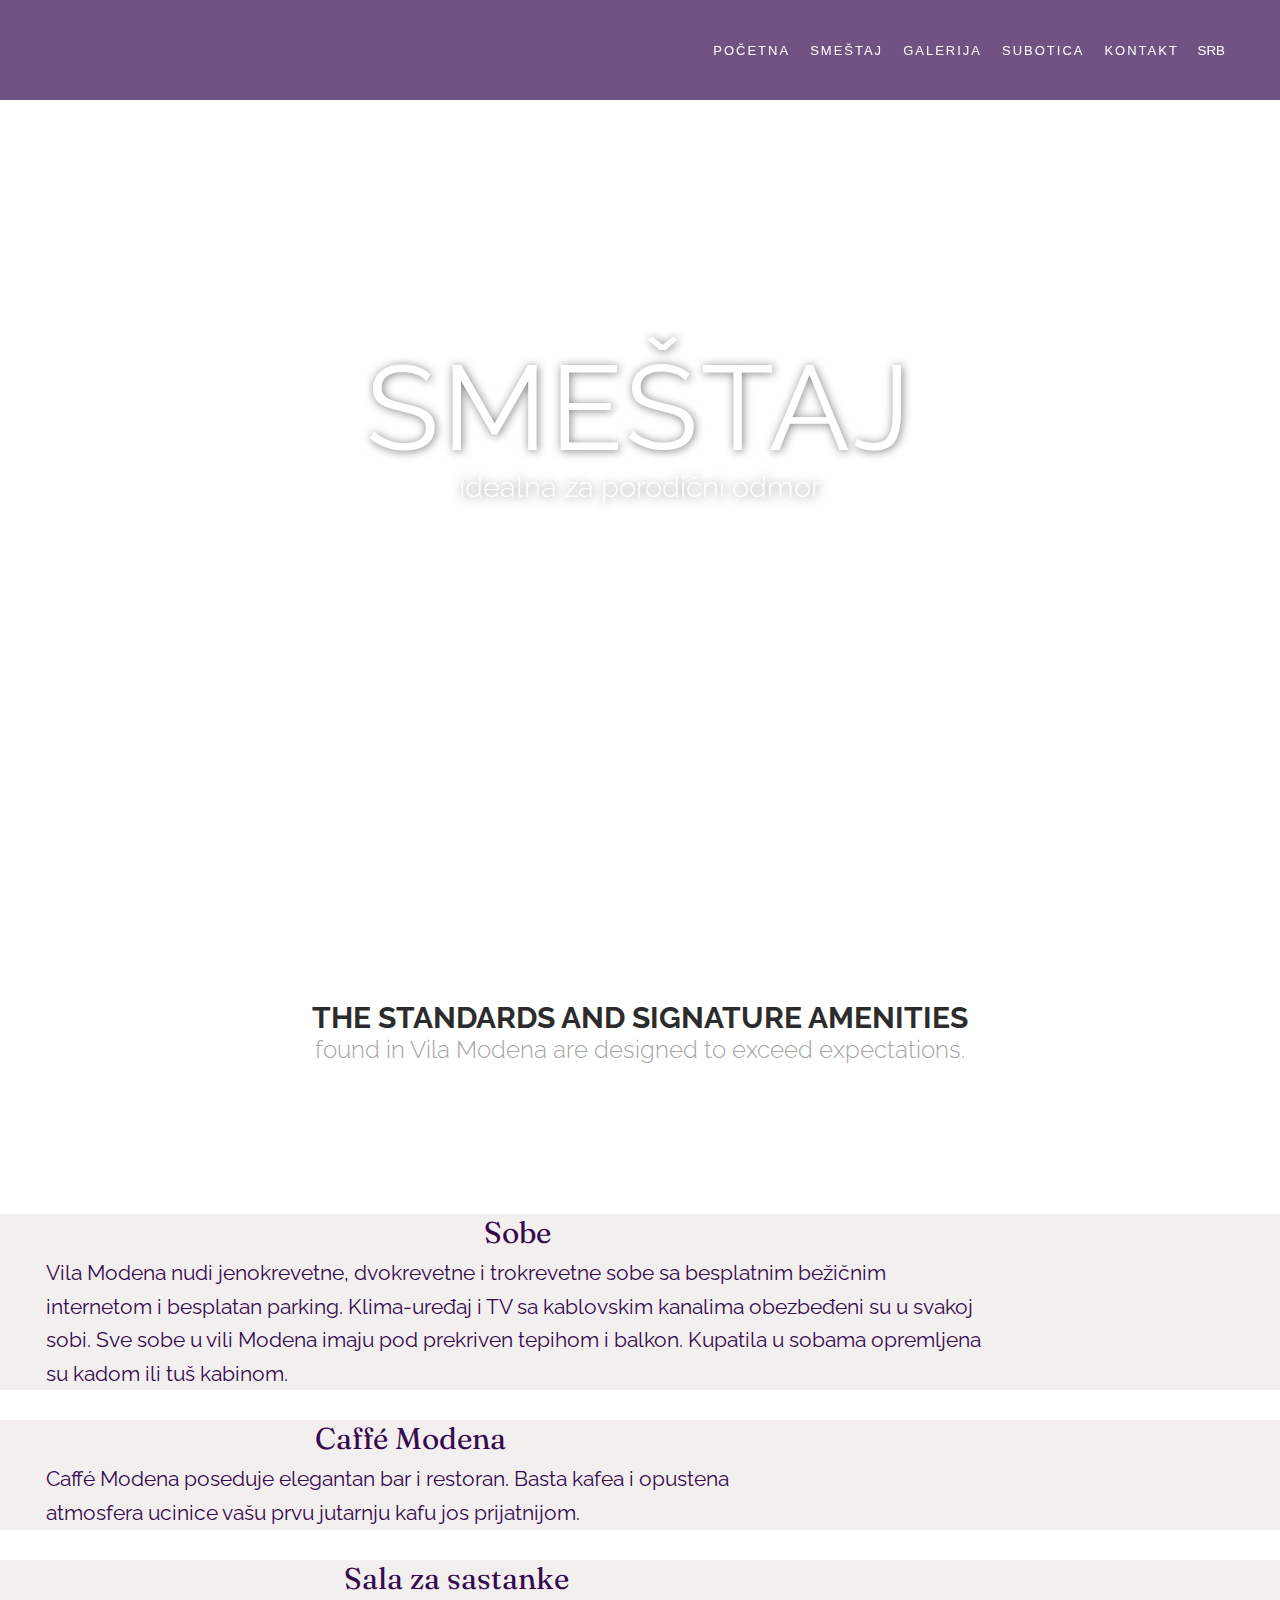
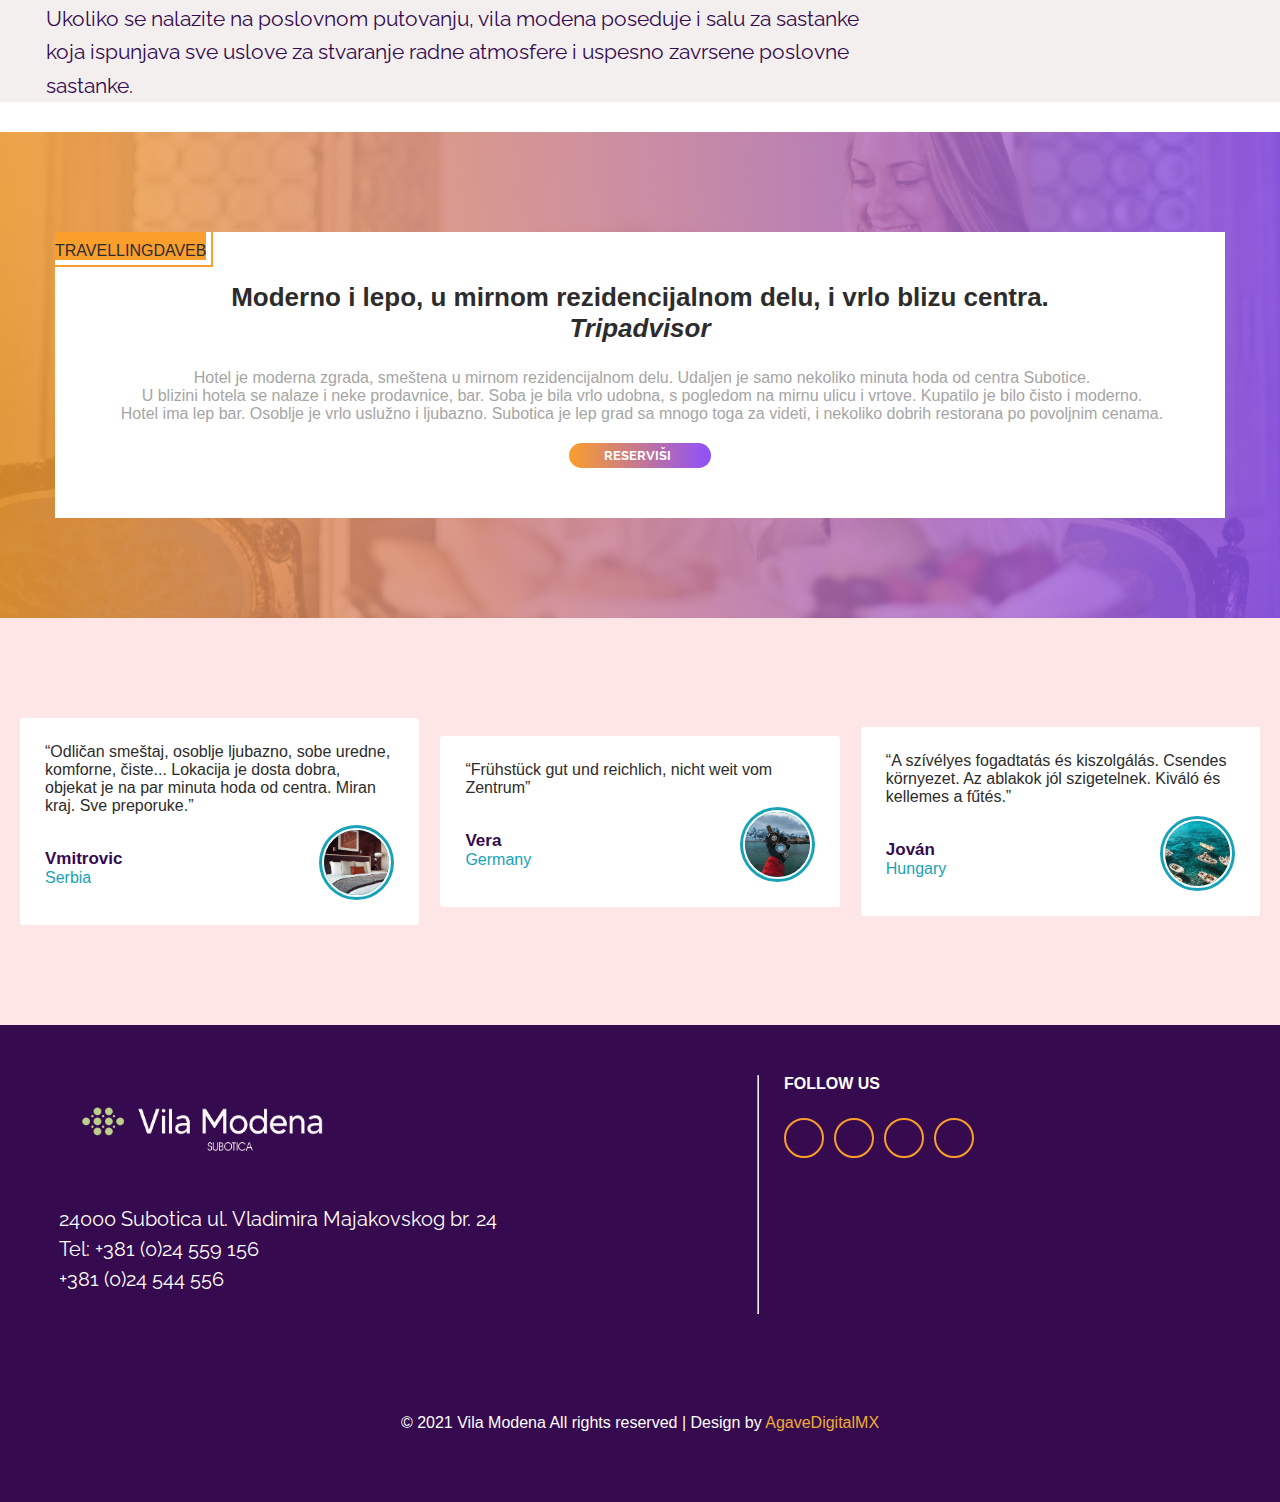
==== Accomodations.html @ 4d8314a0 "Add files via upload" ====
<!DOCTYPE html>
<html>
  <head>
    <meta charset="utf-8">
    <meta name="viewport" content="width=device-width, user-scalable=no, initial-scale=1.0, maximum-scale=1.0, minimum-scale=1.0">
    <meta http-equiv="X-UA-Compatible" content="ie=edge">
    <title>Vila Modena | Subotica Serbia</title>

    <!--CSS stylesheets -->
    <link rel="stylesheet" href="css/styles.css">
    <link rel="stylesheet" href="https://cdnjs.cloudflare.com/ajax/libs/font-awesome/5.13.0/css/all.min.css" integrity="sha512-L7MWcK7FNPcwNqnLdZq86lTHYLdQqZaz5YcAgE+5cnGmlw8JT03QB2+oxL100UeB6RlzZLUxCGSS4/++mNZdxw==" crossorigin="anonymous" />
    <link rel="icon" href="favicon.ico">

    

  </head>

<body>
  <header class="header">
    <div class="container">
      <nav class="nav">
        <a href="index.html" class="logo-nav">
          <img src="images/vila _modena_small.png" alt="">
        </a>
       
        <div class="hamburger-menu">
          <i class="fas fa-bars"></i>
          <i class="fas fa-times"></i>
        </div>
          <ul class="nav-list">
            <li>
              <a href="index.html" class="nav-link">POČETNA</a>
            </li>
            <li>
              <a href="Accomodations.html" class="nav-link">SMEŠTAJ</a>
            </li>
            <li>
              <a href="gallery.html" class="nav-link">Galerija</a>
            </li>
            <li>
              <a href="Subotica.html" class="nav-link">Subotica</a>
            </li>
            <li>
              <a href="contacus.html" class="nav-link">Kontakt</a>
            </li>
            <li class="nav-item">
              <div class="projects">
                <button><img src="../srb/Images/serbia .png" alt=""> SRB</button>
                <ul>
                  <li><a href="../eng/index.html">ENG</a></li>
                  <!-- <li><a href="../srb/index.html">SRB</a>-->
                  </li>
                </ul>
              </div>
            </li>
          </ul>
      </nav>
    </div>
  </header>

<main>
  <div class="hero-sobe">
    <div class="container">
      <div class="main-heading">
        <h1 class="title">SMEŠTAJ</h1>
        <h2 class="subtitle">idealna za porodični odmor</h2>
      </div>
      <!--<a href="" class="btn btn-gradient">Explore now
        <span class="dots"><i class="fas fa-ellipsis-h"></i></span>
      </a>-->
    </div>
  </div>

  <section class="hotels">
  <div class="container">
    <h5 class="section-head">
      <span class="heading">The standards and signature amenities</span>
      <span class="sub-heading">found in Vila Modena are designed to exceed expectations.</span>
    </h5>
  </div>
</section>

<!--
  <div class="contenido-card">
    <div class="cards">
      <div class="imgBx">
        <img src="./Images/vila_modena_0014.jpg" alt="">
      </div>
      <div class="content-card">
        <h2 class="card-title">Sobe</h2>
          <p>Vila Modena nudi jenokrevetne, dvokrevetne i trokrevetne sobe sa besplatnim bežičnim internetom i besplatan parking. Klima-uređaj i TV sa kablovskim kanalima obezbeđeni su u svakoj sobi.

            Sve sobe u vili Modena imaju pod prekriven tepihom i balkon. Kupatila u sobama opremljena su kadom ili tuš kabinom.
          </p> 
      </div>
    </div>

    <div class="cards">
      <div class="imgBx">
        <img src="./Images/Vila Modena 6.jpg" alt="">
      </div>
      <div class="content-card">
        <h2 class="card-title">Caffé Modena</h2>
          <p>Caffé Modena poseduje elegantan bar i restoran. Basta kafea i opustena atmosfera ucinice vasu prvu jutarnju kafu jos prijatnijom.
          </p> 
      </div>
    </div>

    <div class="cards">
      <div class="imgBx">
        <img src="./Images/hotel-check-in.jpg" alt="">
      </div>
      <div class="content-card">
        <h2 class="card-title">Sala za sastanke</h2>
          <p>Ukoliko se nalazite na poslovnom putovanju , vila modena poseduje i salu za sastanke koja ispunjava sve uslove za stvaranje radne atmosfere i uspesno zavrsene poslovne sastanke.
          </p> 
      </div>
    </div>
  </div>
-->



<!--NUEVO-->
<div class="wrap-room">
  <div class="aside">
    <h3 class="noticia-room">Sobe</h3>
    <p>Vila Modena nudi jenokrevetne, dvokrevetne i trokrevetne sobe sa besplatnim bežičnim internetom i besplatan parking.
    Klima-uređaj i TV sa kablovskim kanalima obezbeđeni su u svakoj sobi. Sve sobe u vili Modena imaju pod prekriven
    tepihom i balkon.
    Kupatila u sobama opremljena su kadom ili tuš kabinom.</p>
  </div>
  <img class="wrap" src="/eng/Images/vila_modena_0014.jpg" alt="">
</div>

<div class="wrap-room">
  <div class="aside">
    <h3 class="noticia-room">Caffé Modena</h3>
    <p>Caffé Modena poseduje elegantan bar i restoran. Basta kafea i opustena atmosfera ucinice vašu prvu jutarnju
    kafu jos prijatnijom.</p>
  </div>
  <img class="wrap" src="/eng/Images/Belgrade-Serbia-Travel-Guide-1.jpg" alt="">
</div>

<div class="wrap-room">
  <div class="aside">
    <h3 class="noticia-room">Sala za sastanke</h3>
    <p>Ukoliko se nalazite na poslovnom putovanju, vila modena poseduje i salu za sastanke koja ispunjava sve uslove za
    stvaranje radne atmosfere i uspesno
    zavrsene poslovne sastanke.</p>
  </div>
  <img class="wrap" src="/eng/Images/Vila Modena 1.jpg" alt="">
</div>



  <section class="offer-sobe">
    <div class="container">
      <div class="offer-content">
      <div class="discount">
        TravellingDaveB
      </div>
      <h5 class="hotel-name">Moderno i lepo, u mirnom rezidencijalnom delu, i vrlo blizu centra.
        <br> 
      <em>Tripadvisor</em></h5>
      <div class="hotel-rating">
        <i class="fas fa-star rating"></i>
        <i class="fas fa-star rating"></i>
        <i class="fas fa-star rating"></i>
        <i class="fas fa-star rating"></i>
        <i class="fas fa-star half rating"></i>
      </div>
      <p class="paragraph">
        Hotel je moderna zgrada, smeštena u mirnom rezidencijalnom delu. Udaljen je samo nekoliko minuta hoda od centra Subotice. <br> U blizini hotela se nalaze i neke prodavnice, bar.
Soba je bila vrlo udobna, s pogledom na mirnu ulicu i vrtove. Kupatilo je bilo čisto i moderno. <br>
Hotel ima lep bar.
Osoblje je vrlo uslužno i ljubazno.
Subotica je lep grad sa mnogo toga za videti, i nekoliko dobrih restorana po povoljnim cenama.
      </p>
      <a href="mailto:z.sparic@gmail.com" class="btn btn-gradient">RESERVIŠI

        <span class="dots"><i class="fas fa-ellipsis-h"></i></span>
      </a>
      </div>
    </div>
  </section>
 
<!--Testimonials-->
<div class="wrapper">
  <div class="box">
    <i class="fa fa-quote-left quote"></i>
    <p>“Odličan smeštaj, osoblje ljubazno, sobe uredne, komforne, čiste... Lokacija je dosta dobra, objekat je na par minuta hoda od centra. Miran kraj.
      Sve preporuke.” </p>
      <div class="contenidos">
        <div class="info">
          <div class="name">Vmitrovic</div>
          <div class="job">Serbia</div>
          <div class="stars">
            <i class="fas fa-star rating"></i>
            <i class="fas fa-star rating"></i>
            <i class="fas fa-star rating"></i>
            <i class="fas fa-star rating"></i>
            <i class="fas fa-star rating"></i>
          </div>
        </div>
        <div class="image">
          <img src="./Images/viaje.png" alt="">
        </div>
      </div>
  </div>

  <div class="box">
    <i class="fa fa-quote-left quote"></i>
    <p>“Frühstück gut und reichlich, nicht weit vom Zentrum” </p>
      <div class="contenidos">
        <div class="info">
          <div class="name">Vera</div>
          <div class="job">Germany</div>
          <div class="stars">
            <i class="fas fa-star rating"></i>
            <i class="fas fa-star rating"></i>
            <i class="fas fa-star rating"></i>
            <i class="fas fa-star rating"></i>
            <i class="far fa-star rating"></i>
          </div>
        </div>
        <div class="image">
          <img src="./Images/manoviaje.png" alt="">
          
        </div>
      </div>
  </div>


  <div class="box">
    <i class="fa fa-quote-left quote"></i>
    <p>“A szívélyes fogadtatás és kiszolgálás. Csendes környezet. Az ablakok jól szigetelnek. Kiváló és kellemes a fűtés.” </p>
      <div class="contenidos">
        <div class="info">
          <div class="name">Jován</div>
          <div class="job">Hungary</div>
          <div class="stars">
            <i class="fas fa-star rating"></i>
            <i class="fas fa-star rating"></i>
            <i class="fas fa-star rating"></i>
            <i class="fas fa-star rating"></i>
            <i class="fas fa-star rating"></i>
          </div>
        </div>
        <div class="image">
          <img src="./Images/barco.png" alt="">
        </div>
      </div>
  </div>

</div>


<!--testimonial ends-->


<footer class="footer">
  <div class="container">
    <div class="footer-content">
      <div class="footer-content-brand">
        <a href="" class="logo">
          <img class="logo-image" src="./Images/vila modena.png" alt="">
        </a>
        <div class="paragraph">
          24000 Subotica

          ul. Vladimira Majakovskog br. 24 <br>

          Tel: +381 (0)24 559 156 <br>

          +381 (0)24 544 556 
        </div>
     
      </div>
      <hr>
      <div class="social-media-wrap">
        <h4 class="footer-heading">Follow Us</h4>
        <div class="social-media">
          <a href="mailto:z.sparic@gmail.com" class="sm-link"><i class="fas fa-at"></i></a>
          <a href="https://www.facebook.com/Vila-Modena-323223197715587" class="sm-link"><i class="fab fa-facebook"></i></a>
          <a href="https://www.instagram.com/vila_modena/" class="sm-link"><i class="fab fa-instagram"></i></a>
          <a href="https://www.tripadvisor.es/Hotel_Review-g304096-d4974867-Reviews-Vila_Modena-Subotica_Vojvodina.html" class="sm-link"><i class="fab fa-tripadvisor"></i></a>

        </div>
      </div>
    </div>
  </div>
  <p class="copy">&copy; 2021 Vila Modena All rights reserved | Design by <span class="color-span">AgaveDigitalMX</span>
  </p>
</footer>
</main>


</body>
<script src="main.js"></script>

</html>
---- css/styles.css ----
/*Import the fonts used*/
@import url("https://fonts.googleapis.com/css2?family=Cabin&family=Courgette&family=Herr+Von+Muellerhoff&display=swap");
@import url("https://fonts.googleapis.com/css2?family=Raleway:ital,wght@0,200;0,300;0,400;0,500;0,600;1,400&display=swap");
@import url("https://fonts.googleapis.com/css2?family=Montserrat:wght@500;600;700&display=swap");
@import url("https://fonts.googleapis.com/css2?family=Playfair+Display:ital,wght@0,400;0,600;0,700;1,500;1,700&display=swap");
@import url("https://fonts.googleapis.com/css2?family=Nanum+Myeongjo&display=swap");
@import url("https://fonts.googleapis.com/css2?family=Fraunces:ital,wght@0,100;0,200;0,300;0,400;0,500;0,600;0,700;0,900;1,200&family=Roboto:wght@300;400;500;700;900&display=swap");

*,
*::before,
*::after {
  margin: 0;
  padding: 0;
  box-sizing: border-box;
}

/*Custom properties*/

:root {
  --dark-color: #2d2c2c;
  --purple-solid: #350a4f;
  --purple-transparent: rgba(53, 10, 79, 0.7);
  --purple-transparent-alt: rgba(53, 10, 79, 0.5);
  --purple-light: #8f50fb;
  --yellow-solid: #fa9e2c;
  --gradient-color: linear-gradient(
    to right,
    var(--yellow-solid),
    var(--purple-light)
  );
  --gradient-color-alt: linear-gradient(
    to right,
    var(--purple-light),
    var(--yellow-solid)
  );
}

/*Global styles*/
html {
  font-size: 10px;
}

body {
  font-family: Arial, Helvetica, sans-serif;
  font-size: 1.6rem;
  color: var(--dark-color);
}

a {
  text-decoration: none;
  color: inherit;
}

ul {
  list-style: none;
}

section {
  padding: 5rem 0;
}

/*reusable styles*/
.container {
  width: 100%;
  max-width: 120rem;
  padding: 0 1.5rem;
  margin: 0 auto;
}

/*Languages*/

.projects {
  position: relative;
  font-size: 1.2rem;
  padding-left: 5px;
}

.projects ul {
  position: absolute;
  margin-top: 10px;
  width: 150px;
  height: 150px;
  background: #8f50fb;
  display: flex;
  flex-direction: column;
  justify-content: space-around;
  align-items: center;
  list-style: none;
  border-radius: 5px;
  opacity: 0;
  transform: translateY(10px);
  transition: all 0.4s ease;
}

.projects a {
  color: white;
  text-decoration: none;
}

.projects li {
  height: 100%;
  width: 100%;
  display: flex;
  justify-content: center;
  align-items: center;
  border-radius: 5px;
}

.projects li:hover {
  background-color: #350a4f;
}

.nav-item button {
  background: none;
  border: none;
  text-decoration: none;
  color: white;
  cursor: pointer;
}

.nav-list button:hover {
  color: white;
}

.projects button:focus + ul {
  opacity: 1;
  pointer-events: all;
  transform: translateY(0px);
}

/*Languages END*/

/*Header styles*/
.header {
  width: 100%;
  height: 6rem;
  display: flex;
  align-items: center;
  position: fixed;
  top: 0;
  left: 0;
  background-color: var(--purple-transparent);
  z-index: 999;
}

.header.active {
  background-color: var(--purple-solid);
}

/*Header styles - nav */
.nav {
  display: flex;
  align-items: center;
  justify-content: space-between;
}

.logo img {
  max-width: 80%;
  height: 100px;
}

.logo-nav img {
  max-width: 100%;
}

.hamburger-menu {
  font-size: 2.6rem;
  color: #fff;
  cursor: pointer;
  position: relative;
  z-index: 1500;
}

.hamburger-menu .fa-times {
  display: none;
}

.menu-open .hamburger-menu .fa-times {
  display: block;
}

.menu-open .hamburger-menu .fa-bars {
  display: none;
}

.nav-list {
  position: fixed;
  top: 0;
  left: 0;
  width: 100%;
  height: 100vh;
  background-color: var(--purple-solid);
  display: flex;
  flex-direction: column;
  align-items: center;
  justify-content: center;
  z-index: 1400;
  opacity: 0;
  transform: scale(0);
  transition: opacity 0.5s;
}

.menu-open .nav-list {
  opacity: 1;
  transform: scale(1);
}

.nav-item:not(:last-child) {
  margin-bottom: 0.5rem;
}

.nav-link {
  display: block;
  font-size: 3rem;
  color: #fff;
  font-weight: bold;
  text-transform: uppercase;
  letter-spacing: 2px;
  padding: 1rem;
}

/*hero section styles*/
.hero {
  width: 100%;
  height: 100vh;
  background: url("../images/vila_modena_0010_purple-min.jpg") center no-repeat;
  background-size: cover;
  display: flex;
  align-items: center;
  text-align: center;
  position: relative;
  z-index: 0;
}

.hero-galerija {
  width: 100%;
  height: 100vh;
  background: url("../Images/vila_modena_0014_small-min.jpg") center no-repeat;
  background-size: cover;
  display: flex;
  align-items: center;
  text-align: center;
  position: relative;
  z-index: 0;
}

.hero-subotica {
  width: 100%;
  height: 100vh;
  background: url("../images/Subotica_small_1.jpg") center no-repeat;
  background-size: cover;
  display: flex;
  align-items: center;
  text-align: center;
  position: relative;
  z-index: 0;
}

.hero-sobe {
  width: 100%;
  height: 100vh;
  background: url("../images/vila_modena_0006_purple-min.jpg") center no-repeat;
  background-size: cover;
  display: flex;
  align-items: center;
  text-align: center;
  position: relative;
  z-index: 0;
}

.hero-contact {
  width: 100%;
  height: 100vh;
  background: url("../images/kontakt_small.jpg") center no-repeat;
  background-size: cover;
  display: flex;
  align-items: center;
  text-align: center;
  position: relative;
  z-index: 0;
}

.hero::before {
  top: 0;
  left: 0;
  width: inherit;
  height: inherit;
  background-color: var(--purple-transparent-alt);
  z-index: -1;
}

.main-heading {
  color: #fff;
  line-height: 1;
  text-shadow: 1px 1px 1rem rgba(0, 0, 0, 0.5);
  margin-bottom: 1.5rem;
}

.title {
  font-size: 5.2rem;
  text-transform: uppercase;
  letter-spacing: 3px;
  font-family: "Raleway";
  font-weight: 400;
}

.title-home {
  font-size: 5.2rem;
  letter-spacing: 3px;
  font-family: "Fraunces";
  font-weight: 400;
}

.subtitle {
  font-size: 2.9rem;
  font-weight: 300;
  font-family: "Raleway";
  text-align: center;
  margin-bottom: 50px;
  padding-top: 5px;
}

.btn {
  color: #fff;
  font-family: "Raleway";
  font-size: 1.3rem;
  font-weight: bold;
  text-transform: uppercase;
  padding: 0.5rem 3.5rem;
  border: none;
  border-radius: 10rem;
  display: inline-flex;
  align-items: center;
}

.btn-subotica {
  background-image: var(--gradient-color);
  display: inline-flex;
  align-items: center;
  margin-left: 44.5%;
  margin-top: 50px;
}

.btn-subotica:hover {
  background-image: var(--gradient-color-alt);
}

.btn-gradient {
  background-image: var(--gradient-color);
}

.btn-gradient:hover {
  background-image: var(--gradient-color-alt);
}

.dots {
  font-size: 2.4rem;
  margin-left: 0.5rem;
  opacity: 0.75;
}

/*booking section*/
.booking {
  background-image: var(--gradient-color);
}

.input-group {
  margin-bottom: 1.5rem;
}

.input-label {
  display: block;
  font-size: 1.3rem;
  text-transform: uppercase;
  color: #fff;
  font-weight: bold;
  margin-bottom: 1rem;
}

.input,
.options {
  outline: none;
  border: none;
  width: 100%;
  min-height: 4rem;
  padding: 1rem;
  font-weight: bold;
  color: #a5a5a5;
  letter-spacing: 2px;
  font-family: sans-serif;
  /*resize: none;*/
}

::placeholder {
  color: inherit;
}

.form-btn {
  margin-top: 2.5rem;
  cursor: pointer;
}

.btn-purple {
  background-color: var(--purple-solid);
  transition: background-color 0.5s;
}

.btn-purple:hover {
  background-color: #56247f;
}

/*featured hotels section styles*/
.section-head {
  text-align: center;
  padding-bottom: 50px;
}

.heading {
  display: block;
  font-size: 3rem;
  text-transform: uppercase;
  font-family: "Raleway";
}

.sub-heading {
  font-size: 2.4rem;
  font-family: "Raleway";
  font-weight: 300;
  color: #a5a5a5;
}

.grid {
  display: grid;
  grid-template-columns: repeat(auto-fit, minmax(30rem, 1fr));
  grid: 2.5rem;
}

.grid-item {
  display: flex;
  flex-direction: column;
  align-items: center;
  justify-content: center;
}

.featured-hotels {
  height: 35rem;
  color: #fff;
  padding: 1rem;
  position: relative;
  z-index: 0;
}

.featured-hotels::before {
  content: "";
  position: absolute;
  top: 0;
  left: 0;
  width: 100%;
  height: 100%;
  background-color: var(--purple-transparent-alt);
  z-index: -1;
}

.hotel-image {
  width: 100%;
  height: 100%;
  object-fit: cover;
  position: absolute;
  top: 0;
  left: 0;
  z-index: -2;
}

.hotel-name {
  font-size: 2.6rem;
}

.hotel-price {
  font-size: 1.8rem;
  text-align: center;
}

.hotel-rating {
  margin: 1rem 0 2.5rem;
}

.rating {
  color: var(--yellow-solid);
}

/*special offer section styles*/
.offer {
  background: linear-gradient(
      to right,
      rgba(250, 158, 44, 0.8),
      rgba(143, 80, 251, 0.8)
    ),
    url("../images/vila_modena_0001.jpg") bottom center no-repeat;
  background-size: cover;
}

.offer-sobe {
  background: linear-gradient(
      to right,
      rgba(250, 158, 44, 0.8),
      rgba(143, 80, 251, 0.8)
    ),
    url("../Images/customer-service-1.jpg") bottom center no-repeat;
  background-size: cover;
}

.offer-content {
  background-color: #fff;
  text-align: center;
  padding: 5rem 1rem;
  position: relative;
  overflow: hidden;
}

.discount {
  background-color: var(--yellow-solid);
  position: absolute;
  top: 0;
  left: 0;
  padding-top: 1rem;
  text-transform: uppercase;
  outline: 2px solid var(--yellow-solid);
  outline-offset: 0.5rem;
}

.paragraph {
  color: #a5a5a5;
  margin-bottom: 2rem;
  padding-left: 4px;
}

.paragraph-subotica {
  color: #a5a5a5;
  margin-bottom: 2rem;
  padding: 10px 60px;
  padding-bottom: 20px;
  text-align: center;
  justify-content: center;
  font-size: 1.8rem;
  line-height: 2.6rem;
  font-family: "Raleway";
  font-weight: 400;
}

/*rooms section styles*/
.rooms {
  background-color: #f2f6f9;
}

.image-wrap {
  position: relative;
  height: 25rem;
}

.image-wrap::after {
  content: "";
  position: absolute;
  top: 0;
  left: 0;
  width: 100%;
  height: 100%;
  background-color: var(--purple-transparent-alt);
}

.room-image {
  width: 100%;
  height: 100%;
  object-fit: cover;
}

.room-name {
  font-size: 2.6rem;
  background-color: var(--yellow-solid);
  color: #fff;
  padding: 0.5rem 2rem;
  position: absolute;
  left: 0;
  bottom: 2.5rem;
  z-index: 10;
}

.room-price {
  display: block;
  font-size: 3rem;
  font-weight: bold;
  color: var(--yellow-solid);
  padding-left: 4px;
}

.per-night {
  color: var(--dark-color);
  font-size: 1.4rem;
  font-weight: 100;
  padding-left: 4px;
}

.rooms-btn {
  color: var(--dark-color);
  padding: 0;
  transition: color 0.5s;
  padding-left: 4px;
}

.rooms-btn:hover {
  color: var(--yellow-solid);
}

/*Contact styles*/
.contact-content {
  display: flex;
  justify-content: center;
}

.traveler-wrap {
  display: none;
}

.contact-form {
  width: 100%;
  background-image: var(--gradient-color);
  padding: 2.5rem;
}

.contact-form .input {
  display: block;
  background-color: transparent;
  color: #fff;
  font-weight: normal;
  border-bottom: 2px solid #fff;
  padding-left: 0;
}

.bar {
  display: block;
  position: absolute;
}

.bar::after {
  content: "";
  position: absolute;
  left: 0;
  bottom: 0;
  width: 100%;
  height: 3px;
  background-color: var(--purple-light);
  transform: scaleX(0);
  transform-origin: left;
  transition: transform 0.5s;
}

.contact-form .input:focus + .bar::after {
  transform: scaleX(1);
}

/*Footer*/
.footer {
  padding: 5rem 0;
  background-color: var(--purple-solid);
  color: #fff;
}

.footer-content-brand {
  margin-bottom: 5rem;
}

.footer .paragraph {
  color: inherit;
}

.footer-heading {
  text-transform: uppercase;
  margin-bottom: 2.5rem;
}

.social-media {
  display: flex;
}

.sm-link {
  width: 4rem;
  height: 4rem;
  border: 2px solid var(--yellow-solid);
  border-radius: 50%;
  display: flex;
  margin-right: 1rem;
  transition: background-color 0.5s;
}

.sm-link:hover {
  background-color: var(--yellow-solid);
  color: var(--dark-color);
}

.sm-link i {
  margin: auto;
}

.color-span {
  color: #eead33;
}

.copy {
  padding: 20px;
  color: white;
  text-align: center;
  padding-top: 100px;
}

/*Cards*/

.title-card {
  text-align: center;
  font-size: 40px;
  font-weight: 300;
  font-family: "Raleway";
  color: var(--dark-color);
  margin-top: 80px;
  margin-bottom: 10px;
  font-weight: bold;
}

.contenido {
  width: 100%;
  max-width: 1200px;
  height: 100%;
  display: flex;
  flex-wrap: wrap;
  justify-content: space-evenly;
  margin: auto;
  margin-bottom: 100px;
}

.contenido .card {
  width: 330px;
  height: 550px;
  border-radius: 8px;
  box-shadow: 0 2px 2px rgba(0, 0, 0, 0.2);
  overflow: hidden;
  margin: 20px;
  text-align: center;
  transition: all 0.25s;
}

.contenido .card:hover {
  transform: translateY(-15px);
  box-shadow: 0 12px 16px rgba(0, 0, 0, 0.2);
}

.contenido .card img {
  width: 330px;
  height: 220px;
}

.contenido .card h4 {
  font-weight: 600;
  font-size: 25px;
  padding: 10px 10px;
  font-family: "Raleway";
  color: var(--purple-solid);
}

.contenido .card p {
  padding: 0 1rem;
  font-size: 17px;
  font-weight: 300;
  font-family: "Raleway";
  line-height: 2.2rem;
  text-align: left;
}

.contenido .card a {
  font-weight: 500;
  text-decoration: none;
  color: var(--purple-light);
}

/*Sobe*/

.contenido-card {
  position: relative;
  display: flex;
  justify-content: space-evenly;
  align-items: center;
  flex-wrap: wrap;
  padding-bottom: 100px;
}

.contenido-card .cards {
  position: relative;
  max-width: 450px;
  background: #fff;
  margin: 10px;
  padding: 20px;
  line-height: 2.5rem;
  display: flex;
  box-shadow: 0 2px 2px rgba(0, 0, 0, 0.2);
}

.contenido-card .cards .imgBx {
  max-width: 150px;
  flex: 0 0 150px;
}

.contenido-card .cards .imgBx img {
  max-width: 100%;
}

.contenido-card .card-title {
  padding-bottom: 10px;
}

.contenido-card .cards .content-card {
  margin-left: 20px;
  font-family: "Raleway";
}

/*Testimonials*/

.wrapper {
  max-width: 100%;
  padding: 0 20px;
  padding-bottom: 100px;
  padding-top: 100px;
  display: flex;
  flex-wrap: wrap;
  align-items: center;
  justify-content: center;
  background: #ffe6e6;
  justify-content: space-between;
}

.wrapper .box {
  background: #fff;
  border-radius: 3px;
  padding: 25px;
  width: calc(33% - 10px);
}

.wrapper .box i.quote {
  font-size: 20px;
  color: #17a2b8;
}

.wrapper .box .contenidos {
  font-size: 20px;
  color: var(--purple-solid);
  padding-top: 10px;
  display: flex;
  align-items: center;
  justify-content: space-between;
}

.wrapper .box .info .name {
  font-size: 17px;
  font-weight: 600;
  padding-top: 10px;
}

.wrapper .box .info .job {
  color: #17a2b8;
  font-size: 16px;
  font-weight: 500;
}

.wrapper .box .info .stars i {
  margin-top: 5px;
  color: yellowgreen;
}

.wrapper .box .contenidos .image {
  height: 75px;
  width: 75px;
  padding: 3px;
  background: #17a2b8;
  border-radius: 50%;
}

.box .contenidos .image img {
  height: 100%;
  width: 100%;
  object-fit: cover;
  border-radius: 50%;
  border: 2px solid #fff;
}

@media (max-width: 1045px) {
  .wrapper .box {
    width: calc(50% - 10px);
    margin: 10px 0;
  }
}

@media (max-width: 702px) {
  .wrapper .box {
    width: 100%;
  }
}

/*Testimonials ends*/

/*Galerija*/
.galeria {
  font-family: "Raleway";
}

.galeria .texto-galeria {
  text-align: center;
  margin: 20px 0 15px 0;
  font-weight: 300;
  padding-top: 50px;
  padding-bottom: 50px;
}

.contenedor-imagenes {
  display: flex;
  width: 85%;
  margin: auto;
  justify-content: space-around;
  flex-wrap: wrap;
  border-radius: 3px;
  margin-bottom: 40px;
}

.contenedor-imagenes .imagen {
  width: 32%;
  position: relative;
  height: 250px;
  margin-bottom: 5px;
  box-shadow: 0px 0px 3px 0px rgba(0, 0, 0, 0.75);
}

.imagen img {
  width: 100%;
  height: 100%;
  object-fit: cover;
}

.sombra {
  position: absolute;
  bottom: 0;
  left: 0;
  background: rgba(0, 118, 192, 0.781);
  width: 100%;
  height: 0;
  transition: 0.5s ease;
  overflow: hidden;
}

.sombra .visita {
  color: #fff;
  font-weight: 300;
  font-size: 30px;
  position: absolute;
  top: 50%;
  left: 50%;
  text-align: center;
  transform: translate(-50%, -50%);
}

.imagen:hover .sombra {
  height: 100%;
  cursor: pointer;
}

@media screen and (max-width: 1000px) {
  .contenedor-imagenes {
    width: 95%;
  }
}

@media screen and (max-width: 700px) {
  .contenedor-imagenes {
    width: 90%;
  }

  .contenedor-imagenes .imagen {
    width: 48%;
  }
}

@media screen and (max-width: 450px) {
  .texto-galeria {
    font-size: 22px;
  }
  .contenedor-imagenes {
    width: 98%;
  }

  .contenedor-imagenes .imagen {
    width: 80%;
  }
}

/*NUEVO*/
.wrap-room {
  max-width: 100%;
  margin: 0 auto;
  display: flex;
  align-items: center;
  background: #f3efef;
  margin-bottom: 30px;
  font-size: 3.5rem;
}

.wrap-room > .aside {
  padding: 0 46px;
}

.noticia-room {
  text-align: center;
  font-size: 30px;
  font-family: "Fraunces";
  font-weight: 400;
  margin-bottom: 5px;
  color: #350a4f;
}

.aside p {
  font-size: 2.1rem;
  line-height: 1.6;
  color: #350a4f;
  text-align: left;
  font-family: "Raleway";
}

.wrap {
  width: 60%;
}

@media (max-width:768px){
  .wrap-room{
    flex-direction: column;
    background: #fff;
  }

  .aside p{
    font-size: 1.5rem;
    padding-bottom: 10px;
    text-align: center;
  }

  .wrap{
    width: 100%;
  }
}


/*Media Queries*/
@media screen and (min-width: 768px) {
  /*Header Section Styles*/
  .header {
    height: 10rem;
  }
  .header.active {
    height: 6rem;
  }
  /*Hero section styles*/
  .title {
    font-size: 8rem;
  }

  /*Contact Section Styles*/
  .contact-content {
    justify-content: space-between;
  }

  .traveler-wrap {
    display: block;
    flex: 0 0 45%;
  }

  .traveler-wrap img {
    width: 100%;
  }

  .contact-form {
    flex: 0 0 50%;
    align-self: flex-start;
  }

  .input-group-wrap {
    display: flex;
  }

  .input-group-wrap .input-group {
    width: 50%;
    margin-right: 2rem;
  }
  .input-group-wrap .input-group:last-child {
    margin-right: 0;
  }

  /*Footer section styles*/
  .footer {
    overflow-x: hidden;
  }

  .footer-content {
    display: flex;
    justify-content: space-between;
  }

  .footer-content-brand {
    margin-bottom: 0;
    flex: 0 0 60%;
  }

  .footer .paragraph {
    margin-top: 2.5rem;
    line-height: 3rem;
    font-size: 20px;
    font-family: "Raleway";
  }

  .footer address {
    font-size: 20px;
    font-family: "Raleway";
  }

  .footer .heading {
    margin-bottom: 5rem;
  }

  .social-media-wrap {
    flex: 0 0 40%;
    margin-left: 2.5rem;
  }
}

@media screen and (min-width: 1000px) {
  section:not(.booking) {
    padding: 10rem 0;
  }

  /*header section styles*/
  .hamburger-menu {
    display: none;
  }

  .nav-list {
    position: initial;
    width: initial;
    height: initial;
    background-color: transparent;
    flex-direction: row;
    justify-content: initial;
    opacity: 1;
    transform: scale(1);
  }

  .nav-item:not(:last-child) {
    margin-right: 3rem;
    margin-bottom: 0;
  }
  .nav-link {
    font-size: 1.3rem;
    font-weight: normal;
    transition: color 0.5s;
  }

  .nav-link:hover {
    color: var(--yellow-solid);
  }

  /*Hero section styles*/
  .title {
    font-size: 12rem;
  }

  .title-home {
    font-size: 12rem;
  }

  .sub-title {
    font-size: 4.6rem;
  }

  /*booking section styles*/
  .booking-form {
    display: flex;
    justify-content: space-between;
  }

  .booking-form .input-group {
    margin-bottom: 0;
  }

  .booking-form .input-group:first-child {
    flex: 0 0 20%;
  }

  .input,
  .options {
    min-width: 10rem;
  }

  /*Rooms section styles*/
  .rooms-grid {
    grid-template-columns: repeat(auto-fit, minmax(40rem, 1fr));
    grid-gap: 8rem;
  }

  .featured-rooms {
    flex-direction: row;
    align-items: flex-start;
  }

  .room.-info-wrap {
    margin-left: 1.5rem;
  }
}

@media screen and (min-width: 1200px) {
  .booking-form .input-group:first-child {
    flex: 0 0 20%;
  }
}
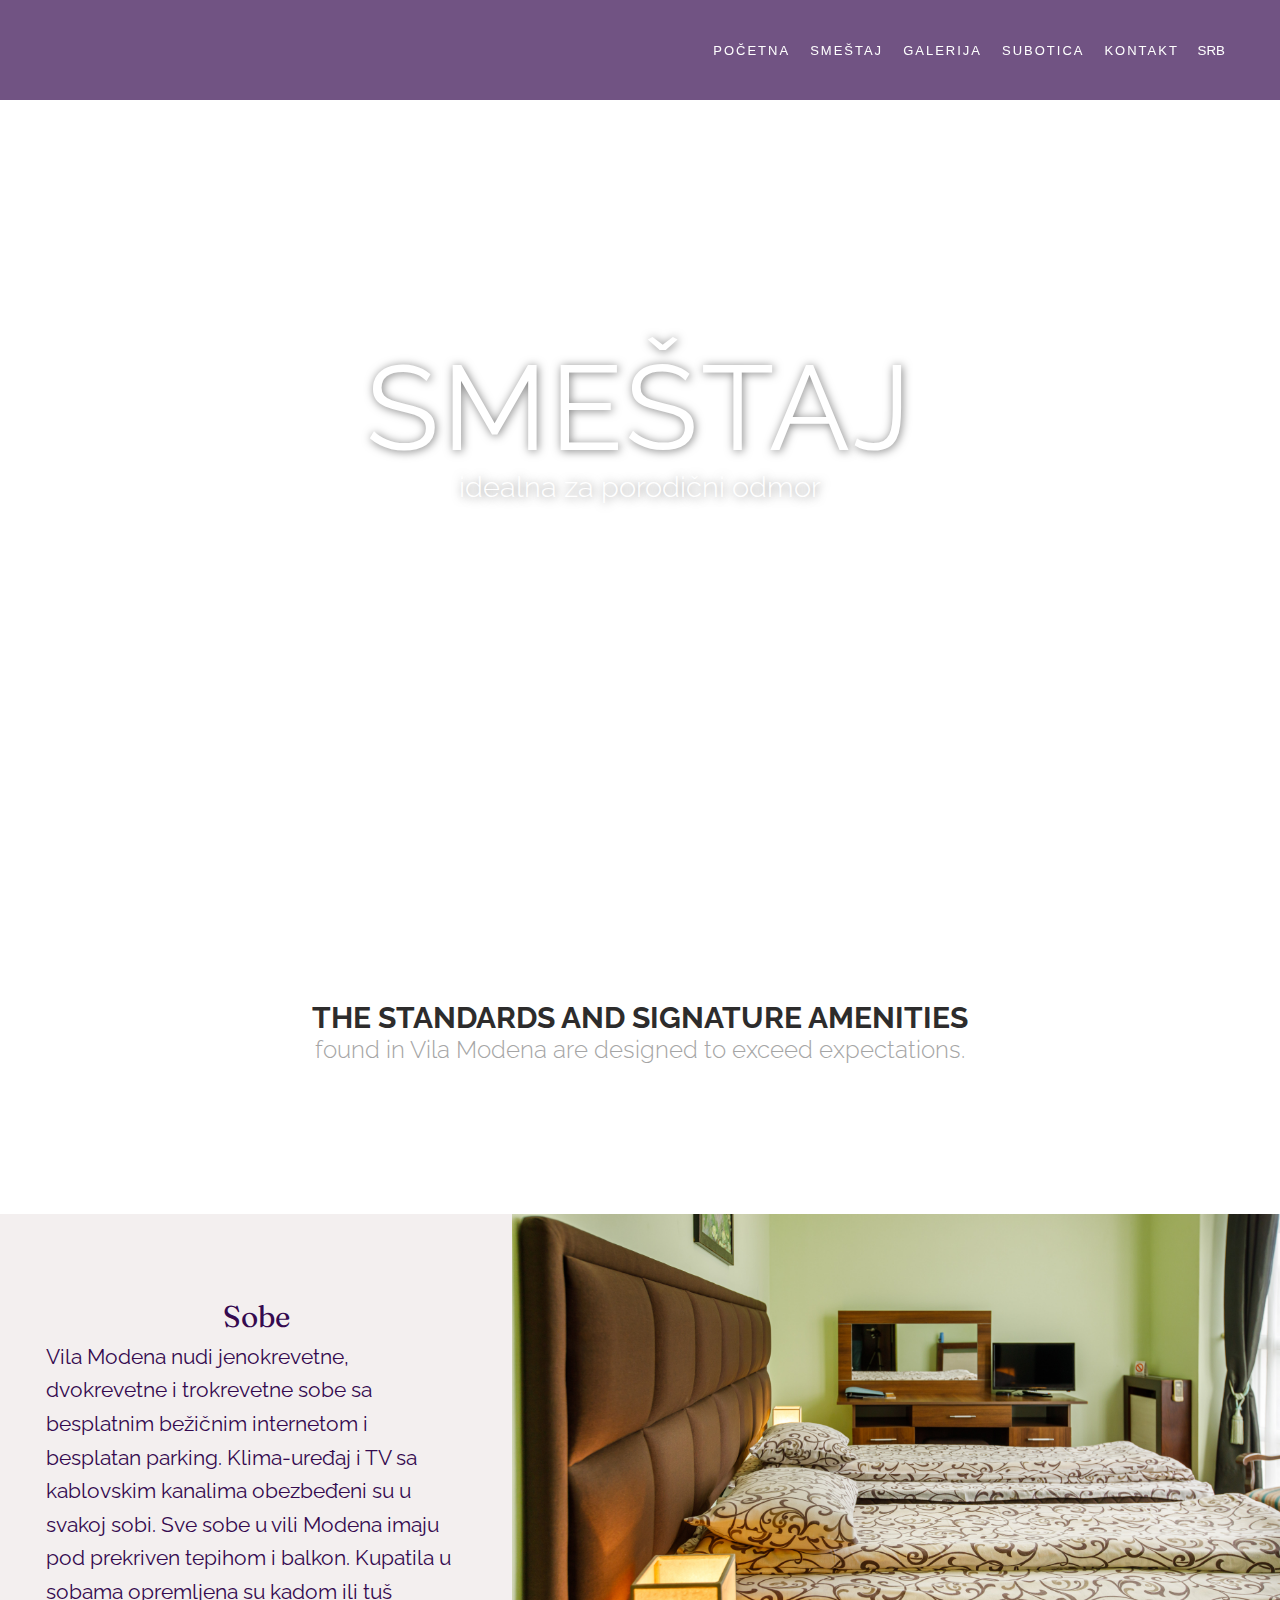
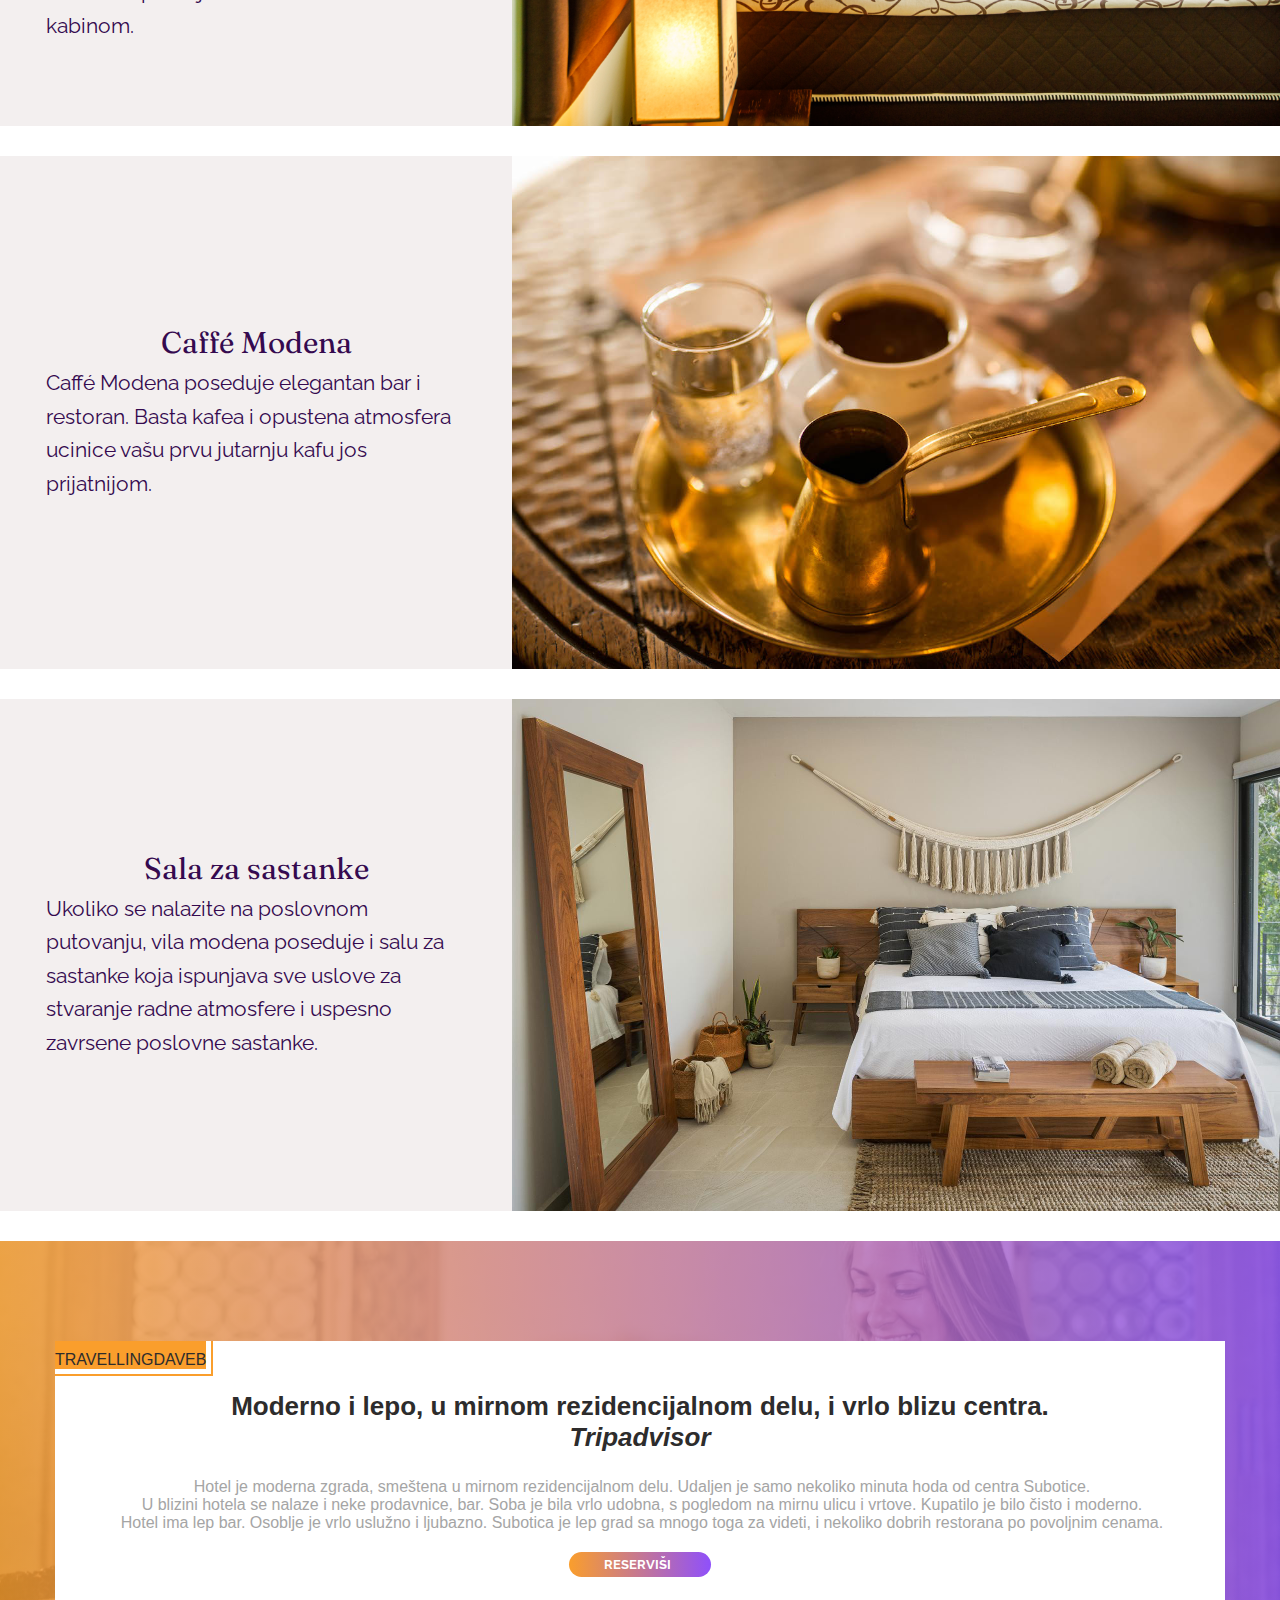
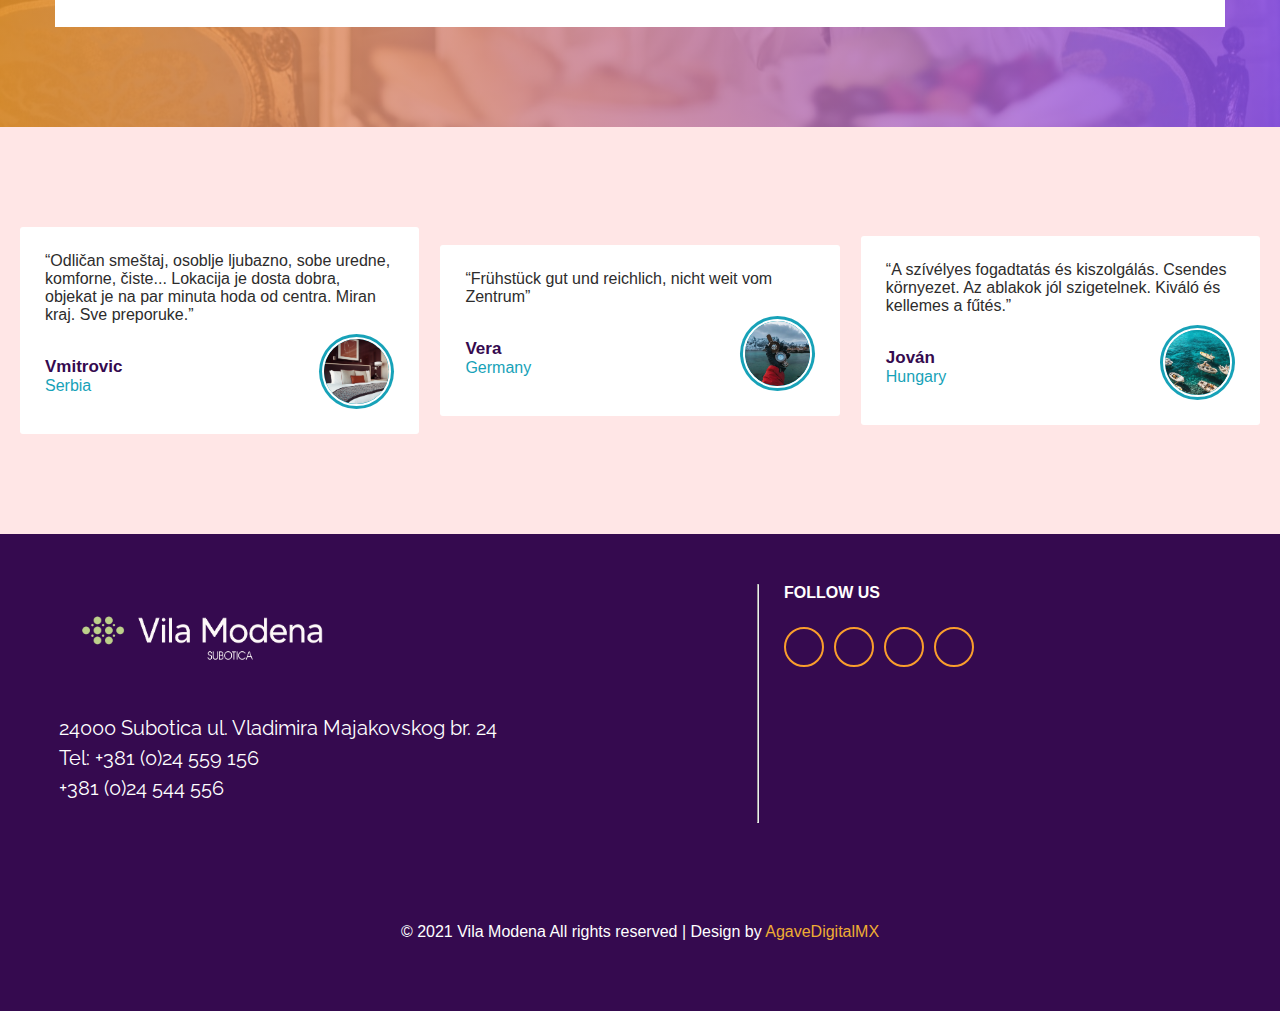
==== commit 07a92b62: "Update Accomodations.html" ====
--- a/Accomodations.html
+++ b/Accomodations.html
@@ -130,7 +130,7 @@
     tepihom i balkon.
     Kupatila u sobama opremljena su kadom ili tuš kabinom.</p>
   </div>
-  <img class="wrap" src="/eng/Images/vila_modena_0014.jpg" alt="">
+  <img class="wrap" src="./Images/vila_modena_0014.jpg" alt="">
 </div>
 
 <div class="wrap-room">
@@ -139,7 +139,7 @@
     <p>Caffé Modena poseduje elegantan bar i restoran. Basta kafea i opustena atmosfera ucinice vašu prvu jutarnju
     kafu jos prijatnijom.</p>
   </div>
-  <img class="wrap" src="/eng/Images/Belgrade-Serbia-Travel-Guide-1.jpg" alt="">
+  <img class="wrap" src="./Images/Belgrade-Serbia-Travel-Guide-1.jpg" alt="">
 </div>
 
 <div class="wrap-room">
@@ -149,7 +149,7 @@
     stvaranje radne atmosfere i uspesno
     zavrsene poslovne sastanke.</p>
   </div>
-  <img class="wrap" src="/eng/Images/Vila Modena 1.jpg" alt="">
+  <img class="wrap" src="./Images/Vila Modena 1.jpg" alt="">
 </div>
 
 
--- a/css/styles.css
+++ b/css/styles.css
@@ -223,7 +223,7 @@
 .hero {
   width: 100%;
   height: 100vh;
-  background: url("../images/vila_modena_0010_purple-min.jpg") center no-repeat;
+  background: url("../Images/vila_modena_0010_purple-min.jpg") center no-repeat;
   background-size: cover;
   display: flex;
   align-items: center;
@@ -247,7 +247,7 @@
 .hero-subotica {
   width: 100%;
   height: 100vh;
-  background: url("../images/Subotica_small_1.jpg") center no-repeat;
+  background: url("../Images/Subotica_small_1.jpg") center no-repeat;
   background-size: cover;
   display: flex;
   align-items: center;
@@ -271,7 +271,7 @@
 .hero-contact {
   width: 100%;
   height: 100vh;
-  background: url("../images/kontakt_small.jpg") center no-repeat;
+  background: url("../Images/kontakt_small.jpg") center no-repeat;
   background-size: cover;
   display: flex;
   align-items: center;
